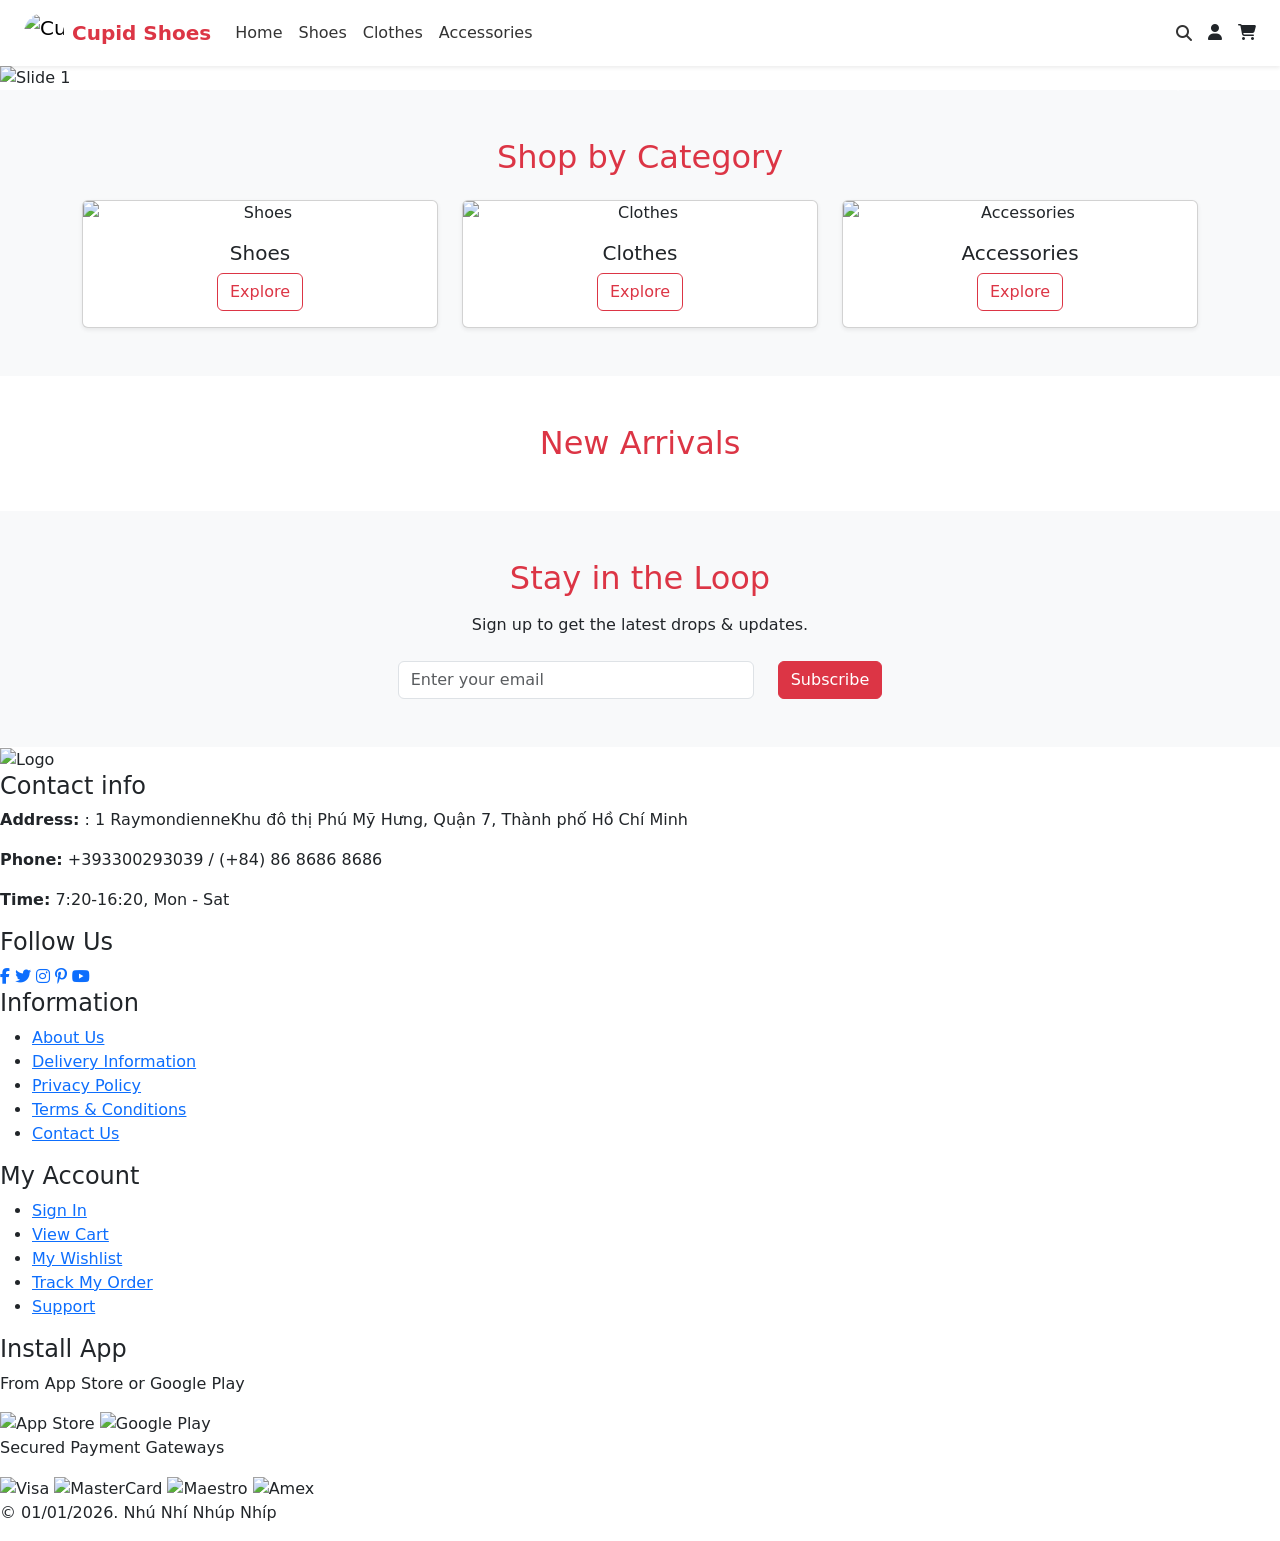
==== index.html @ 1f35897f "Update index.html footer" ====
<!DOCTYPE html>
<html lang="en">
<head>
  <meta charset="UTF-8" />
  <meta name="viewport" content="width=device-width, initial-scale=1.0" />
  <title>Cupid Store - Home</title>
  <link href="https://cdn.jsdelivr.net/npm/bootstrap@5.3.0/dist/css/bootstrap.min.css" rel="stylesheet">
  <link href="https://fonts.googleapis.com/css2?family=Poppins:wght@400;600&display=swap" rel="stylesheet" />
  <link rel="stylesheet" href="./assets/img/js/css/index.css" />
  <link rel="stylesheet" href="https://cdnjs.cloudflare.com/ajax/libs/font-awesome/6.5.0/css/all.min.css" />
</head>
<body>
    <!-- Navbar -->
  <nav class="navbar navbar-expand-lg bg-white shadow-sm sticky-top">
    <div class="container-fluid px-4">
      <a class="navbar-brand d-flex align-items-center" href="index.html">
        <img src="./Login/login-register/logo.png" alt="Cupid Logo" width="40" height="40" class="rounded-circle me-2">
        <strong class="text-danger">Cupid Shoes</strong>
      </a>
      <button class="navbar-toggler" type="button" data-bs-toggle="collapse" data-bs-target="#mainNav">
        <span class="navbar-toggler-icon"></span>
      </button>
      <div class="collapse navbar-collapse" id="mainNav">
        <ul class="navbar-nav me-auto mb-2 mb-lg-0">
          <li class="nav-item"><a class="nav-link" href="./index.html">Home</a></li>
          <li class="nav-item"><a class="nav-link" href="./Product/shoes.html">Shoes</a></li>
          <li class="nav-item"><a class="nav-link" href="./Product/clothes.html">Clothes</a></li>
          <li class="nav-item"><a class="nav-link" href="./Product/accessories.html">Accessories</a></li>
        </ul>
        <div class="d-flex align-items-center gap-3">
          <i class="fas fa-search nav-icon"></i>
          <a href="./Login/login-register/register.html" class="nav-icon text-dark">
            <i class="fas fa-user"></i>
          </a>
          <a href="./Product/cart.html" class="nav-icon text-dark">
            <i class="fas fa-shopping-cart"></i>
          </a>
        </div>
      </div>
    </div>
  </nav>

  <style>
    .nav-icon {
      color: #333;
      transition: color 0.3s ease;
      cursor: pointer;
    }
    .nav-icon:hover {
      color: #d63384;
    }
    .nav-link {
      font-weight: 500;
      color: #333;
      transition: color 0.3s ease;
    }
    .nav-link:hover,
    .nav-link.active {
      color: #d63384;
    }
    #searchBox.show {
      display: block !important;
    }
  </style>

  <!-- Carousel Hero -->
  <div id="heroCarousel" class="carousel slide" data-bs-ride="carousel">
    <div class="carousel-inner">
      <div class="carousel-item active">
        <img src="./assets/img/new1.png" class="d-block w-100" alt="Slide 1">
        <div class="carousel-caption d-none d-md-block">
          <h1 class="fw-bold">TỰ HÀO BẢN SẮC CÙNG BST ÁO THUN DẤU ẤN VIỆT NAM</h1>
          <p>Nơi ba miền đất nước được thể hiện sống động trên từng thiết kế.</p>
          <a href="#categories" class="btn btn-danger">Browse Collection</a>
        </div>
      </div>
      <div class="carousel-item">
        <img src="https://mir-s3-cdn-cf.behance.net/project_modules/1400/152ba8115397367.604df88ac7d2d.png" class="d-block w-100" alt="Slide 2">
        <div class="carousel-caption d-none d-md-block">
          <a href="#featured" class="btn btn-danger">Shop Now</a>
        </div>
      </div>
      <div class="carousel-item">
        <img src="https://mir-s3-cdn-cf.behance.net/project_modules/1400/152ba8115397367.604df88ac7d2d.png" class="d-block w-100" alt="Slide 2">
        <div class="carousel-caption d-none d-md-block">
          <a href="#featured" class="btn btn-danger">Shop Now</a>
        </div>
      </div>
    </div>
    <button class="carousel-control-prev" type="button" data-bs-target="#heroCarousel" data-bs-slide="prev">
      <span class="carousel-control-prev-icon"></span>
    </button>
    <button class="carousel-control-next" type="button" data-bs-target="#heroCarousel" data-bs-slide="next">
      <span class="carousel-control-next-icon"></span>
    </button>
  </div>

  <!-- Shop by Category -->
  <section id="categories" class="py-5 bg-light fade-in">
    <div class="container text-center">
      <h2 class="mb-4 text-danger">Shop by Category</h2>
      <div class="row g-4">
        <div class="col-md-4">
          <div class="card h-100 shadow-sm">
            <img src="https://i.pinimg.com/originals/d6/59/37/d659377a1cf730b60628f149ba012855.jpg" class="card-img-top" alt="Shoes">
            <div class="card-body">
              <h5 class="card-title">Shoes</h5>
              <a href="./Product/shoes.html" class="btn btn-outline-danger">Explore</a>
            </div>
          </div>
        </div>
        <div class="col-md-4">
          <div class="card h-100 shadow-sm">
            <img src="./assets/img/clothes brand.png" class="card-img-top" alt="Clothes">
            <div class="card-body">
              <h5 class="card-title">Clothes</h5>
              <a href="./Product/clothes.html" class="btn btn-outline-danger">Explore</a>
            </div>
          </div>
        </div>
        <div class="col-md-4">
          <div class="card h-100 shadow-sm">
            <img src="./assets/img/accessories brand.png" class="card-img-top" alt="Accessories">
            <div class="card-body">
              <h5 class="card-title">Accessories</h5>
              <a href="./Product/accessories.html" class="btn btn-outline-danger">Explore</a>
            </div>
          </div>
        </div>
      </div>
    </div>
  </section>

  <!-- Featured Products -->
  <section id="featured" class="py-5 fade-in">
    <div class="container text-center">
      <h2 class="mb-4 text-danger">New Arrivals</h2>
      <div class="row g-4">
      </div>
    </div>
  </section>

  <!-- Newsletter -->
  <section class="py-5 bg-light text-center">
    <div class="container">
      <h2 class="mb-3 text-danger">Stay in the Loop</h2>
      <p class="mb-4">Sign up to get the latest drops & updates.</p>
      <form class="row justify-content-center">
        <div class="col-md-4">
          <input type="email" class="form-control" placeholder="Enter your email" required />
        </div>
        <div class="col-auto">
          <button type="submit" class="btn btn-danger">Subscribe</button>
        </div>
      </form>
    </div>
  </section>

  <!-- Footer -->
   <footer class="footer">
        <div class="footer-container">
            <div class="footer-col contact-info">
                <img src="./logo.png" alt="Logo" class="footer-logo">
                <h4>Contact info</h4>
                <p><strong>Address:</strong> : 1 RaymondienneKhu đô thị Phú Mỹ Hưng, Quận 7, Thành phố Hồ Chí Minh</p>
                <p><strong>Phone:</strong> +393300293039 / (+84) 86 8686 8686</p>
                <p><strong>Time:</strong> 7:20-16:20, Mon - Sat</p>
                
                <h4 class="social-title">Follow Us</h4>
                <div class="social-icons">
                    <a href="#"><i class="fab fa-facebook-f"></i></a>
                    <a href="#"><i class="fab fa-twitter"></i></a>
                    <a href="#"><i class="fab fa-instagram"></i></a>
                    <a href="#"><i class="fab fa-pinterest-p"></i></a>
                    <a href="#"><i class="fab fa-youtube"></i></a>
                </div>
            </div>

            <div class="footer-col">
            <h4>Information</h4>
                <ul>
                    <li><a href="#">About Us</a></li>
                    <li><a href="#">Delivery Information</a></li>
                    <li><a href="#">Privacy Policy</a></li>
                    <li><a href="#">Terms & Conditions</a></li>
                    <li><a href="#">Contact Us</a></li>
                </ul>
            </div>

<div class="footer-col">
                <h4>My Account</h4>
                <ul>
                    <li><a href="#">Sign In</a></li>
                    <li><a href="#">View Cart</a></li>
                    <li><a href="#">My Wishlist</a></li>
                    <li><a href="#">Track My Order</a></li>
                    <li><a href="#">Support</a></li>
                </ul>
            </div>

            <div class="footer-col app-download">
                <h4>Install App</h4>
                <p>From App Store or Google Play</p>
                <div class="app-buttons">
                    <img src="https://via.placeholder.com/130x40?text=App+Store" alt="App Store">
                    <img src="https://via.placeholder.com/130x40?text=Google+Play" alt="Google Play">
                </div>
                <p class="secure-payment">Secured Payment Gateways</p>
                <div class="payment-icons">
                    <img src="https://via.placeholder.com/40x25?text=VISA" alt="Visa">
                    <img src="https://via.placeholder.com/40x25?text=MC" alt="MasterCard">
                    <img src="https://via.placeholder.com/40x25?text=Maestro" alt="Maestro">
                    <img src="https://via.placeholder.com/40x25?text=AMEX" alt="Amex">
                </div>
            </div>
        </div>

        <div class="footer-bottom">
            <p>&copy; 01/01/2026. Nhú Nhí Nhúp Nhíp</p>
        </div>
    </footer>

  <script src="https://cdn.jsdelivr.net/npm/bootstrap@5.3.0/dist/js/bootstrap.bundle.min.js"></script>
  <script type="module" src="./assets/img/js/Index.js"></script>
</body>
</html>
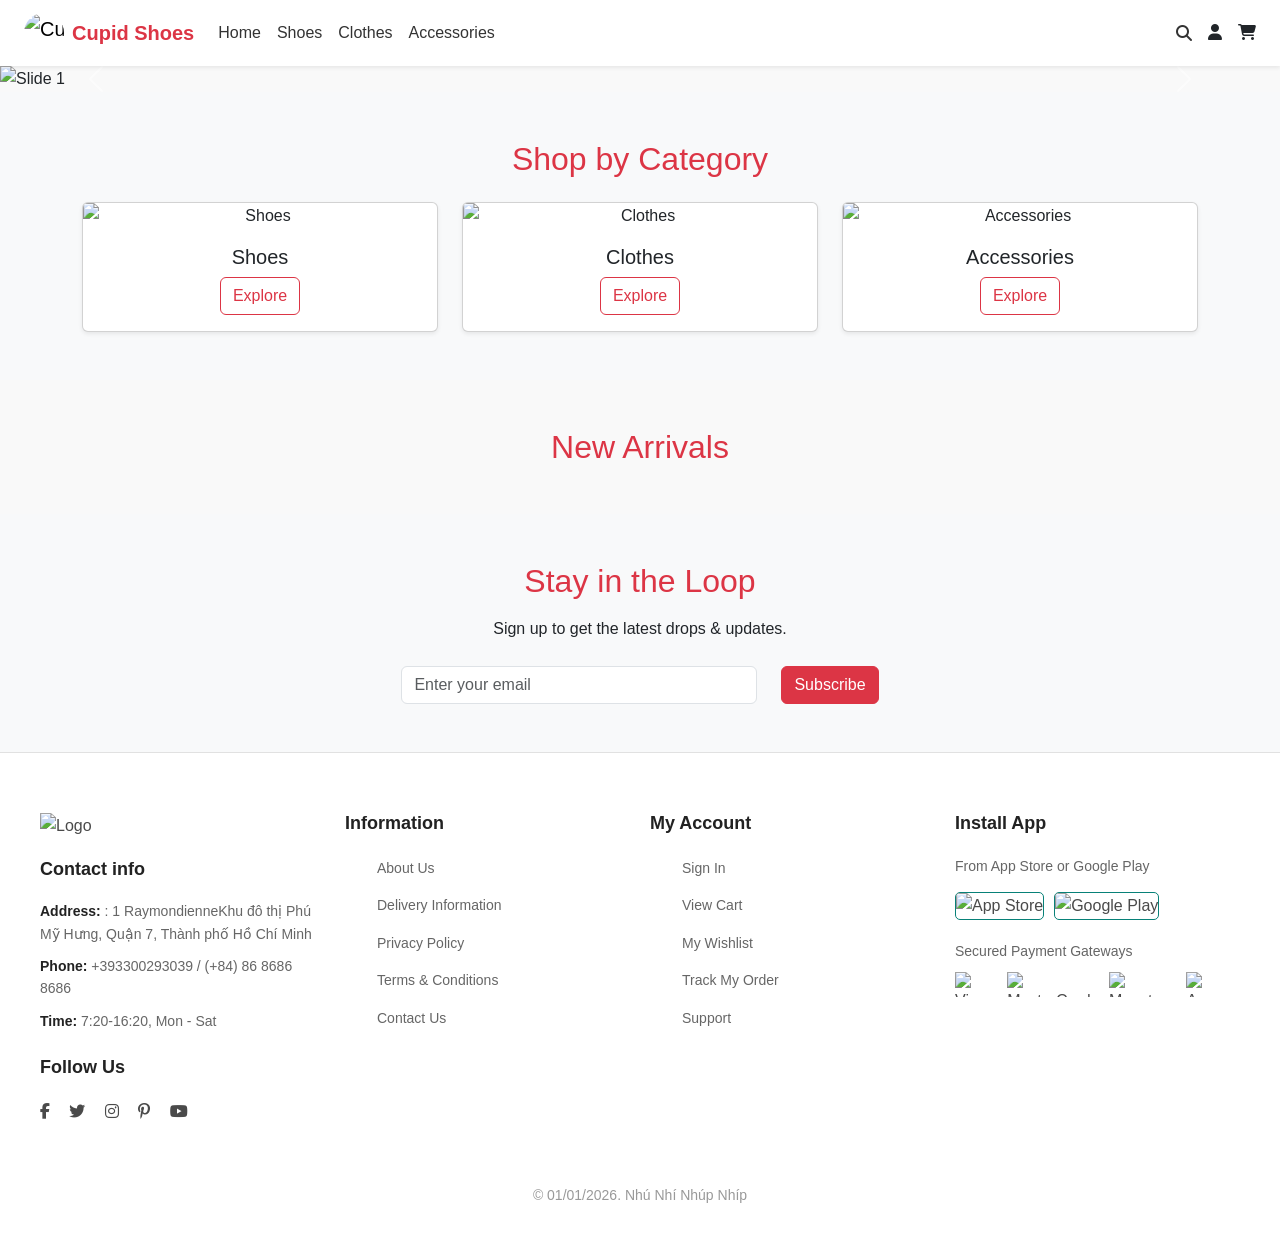
==== commit eb790ed1: "Update index.html" ====
--- a/index.html
+++ b/index.html
@@ -8,6 +8,7 @@
   <link href="https://fonts.googleapis.com/css2?family=Poppins:wght@400;600&display=swap" rel="stylesheet" />
   <link rel="stylesheet" href="./assets/img/js/css/index.css" />
   <link rel="stylesheet" href="https://cdnjs.cloudflare.com/ajax/libs/font-awesome/6.5.0/css/all.min.css" />
+  <link rel="stylesheet" href="Login/login-register/footer.css">
 </head>
 <body>
     <!-- Navbar -->
--- a/Login/login-register/footer.css
+++ b/Login/login-register/footer.css
@@ -0,0 +1,137 @@
+* {
+    box-sizing: border-box;
+    margin: 0;
+    padding: 0;
+}
+
+body {
+    font-family: Arial, sans-serif; 
+    line-height: 1.6;
+    background-color: #f9f9f9; 
+}
+
+/* --- FOOTER STYLES --- */
+.footer {
+    background-color: #ffffff;
+    padding: 60px 40px 20px;
+    color: #4a4a4a;
+    border-top: 1px solid #e1e1e1;
+}
+
+.footer-container {
+    display: flex;
+    flex-wrap: wrap;
+    justify-content: space-between; 
+    max-width: 1200px;
+    margin: 0 auto;
+    gap: 20px;
+}
+
+.footer-col {
+    flex: 1; 
+    min-width: 220px; 
+}
+
+.footer-col h4 {
+    font-size: 18px;
+    color: #222;
+    margin-bottom: 20px;
+    font-weight: bold;
+}
+
+.footer-col p {
+    font-size: 14px;
+    margin-bottom: 10px;
+    color: #666;
+}
+
+.footer-col p strong {
+    color: #222;
+}
+
+.footer-col ul {
+    list-style: none;
+}
+
+.footer-col ul li {
+    margin-bottom: 12px;
+}
+
+.footer-col ul li a {
+    text-decoration: none;
+    color: #666;
+    font-size: 14px;
+    transition: color 0.3s ease;
+}
+
+.footer-col ul li a:hover {
+    color: #088178; 
+}
+
+.footer-logo {
+    margin-bottom: 20px;
+    max-width: 100%;
+}
+
+.social-title {
+    margin-top: 25px;
+}
+
+.social-icons a {
+    color: #4a4a4a;
+    margin-right: 15px;
+    font-size: 16px;
+    transition: color 0.3s ease;
+}
+
+.social-icons a:hover {
+    color: #088178;
+}
+
+.app-buttons {
+    display: flex;
+    gap: 10px;
+    margin-top: 15px;
+    margin-bottom: 20px;
+}
+
+.app-buttons img {
+    border: 1px solid #088178; 
+    border-radius: 5px;
+    height: auto;
+    max-width: 100%;
+    cursor: pointer;
+}
+
+.secure-payment {
+    margin-top: 20px;
+    margin-bottom: 15px;
+}
+
+.payment-icons {
+    display: flex;
+    gap: 8px;
+}
+
+.payment-icons img {
+    height: 25px;
+    object-fit: contain;
+}
+
+.footer-bottom {
+    text-align: center;
+    margin-top: 40px;
+    padding-top: 20px;
+    font-size: 14px;
+    color: #999;
+}
+
+@media (max-width: 768px) {
+    .footer-container {
+        flex-direction: column; 
+    }
+    
+    .footer-col {
+        margin-bottom: 30px;
+    }
+}
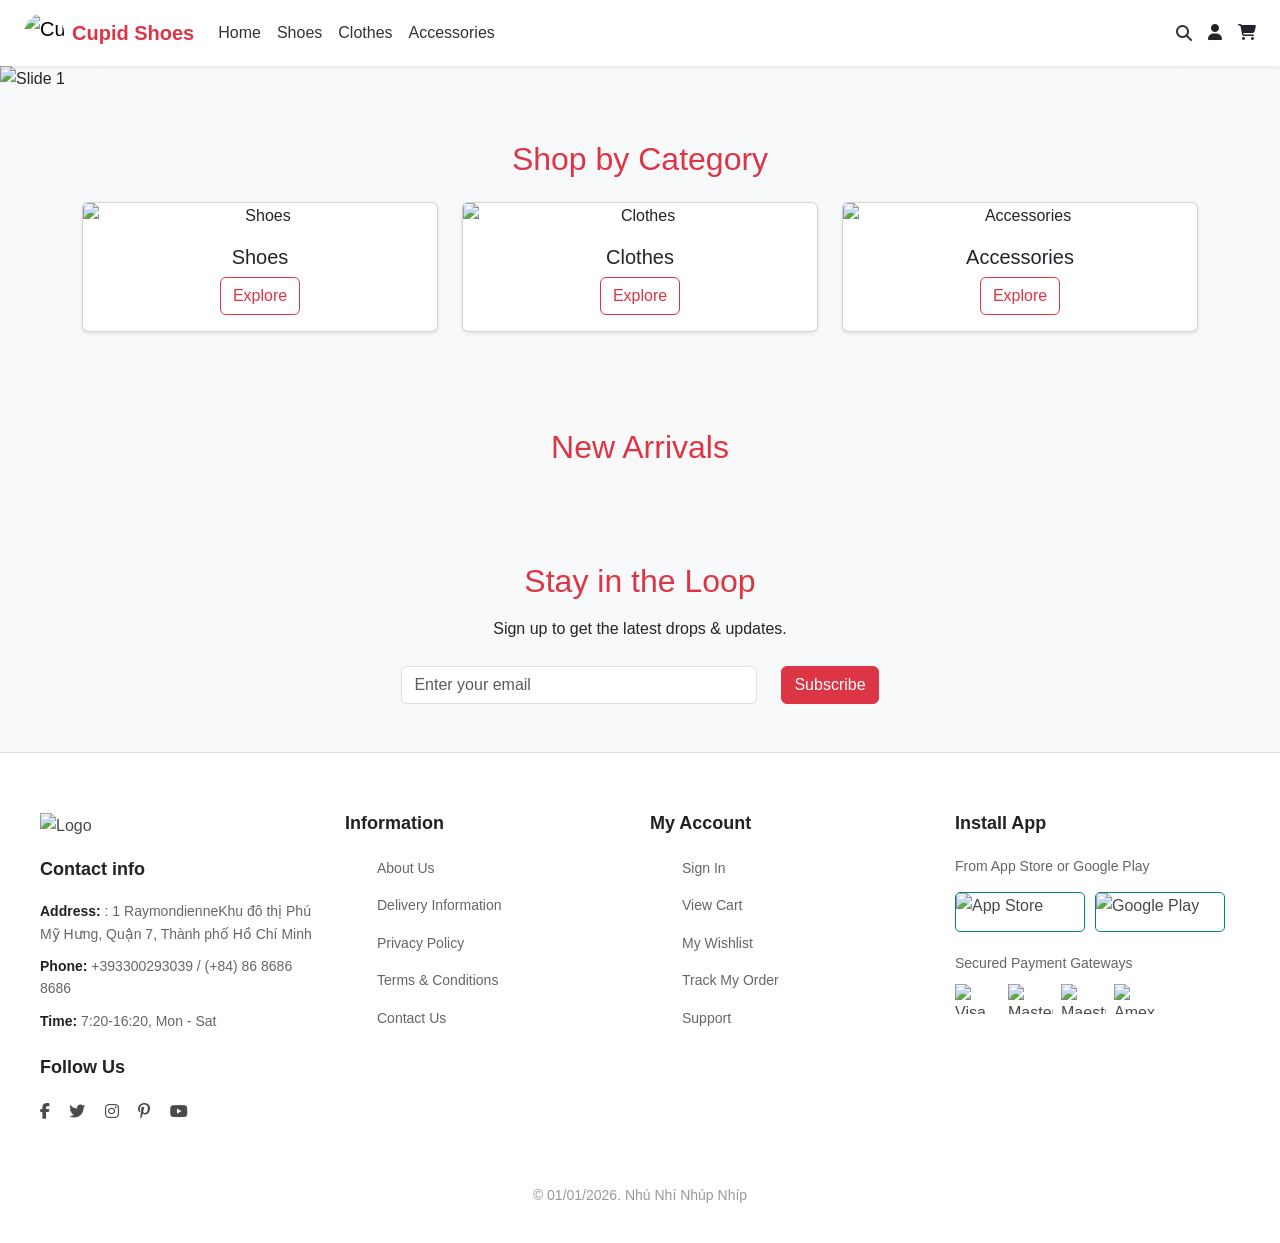
==== commit c3ad5f23: "Update index.html" ====
--- a/index.html
+++ b/index.html
@@ -161,7 +161,7 @@
    <footer class="footer">
         <div class="footer-container">
             <div class="footer-col contact-info">
-                <img src="./logo.png" alt="Logo" class="footer-logo">
+                <img src="Login/login-register/logo.png" alt="Logo" class="footer-logo">
                 <h4>Contact info</h4>
                 <p><strong>Address:</strong> : 1 RaymondienneKhu đô thị Phú Mỹ Hưng, Quận 7, Thành phố Hồ Chí Minh</p>
                 <p><strong>Phone:</strong> +393300293039 / (+84) 86 8686 8686</p>
--- a/Login/login-register/footer.css
+++ b/Login/login-register/footer.css
@@ -1,3 +1,4 @@
+/* Reset CSS cơ bản để đồng nhất trên các trình duyệt */
 * {
     box-sizing: border-box;
     margin: 0;
@@ -5,9 +6,9 @@
 }
 
 body {
-    font-family: Arial, sans-serif; 
+    font-family: Arial, sans-serif;
     line-height: 1.6;
-    background-color: #f9f9f9; 
+    background-color: #f9f9f9;
 }
 
 /* --- FOOTER STYLES --- */
@@ -21,15 +22,15 @@
 .footer-container {
     display: flex;
     flex-wrap: wrap;
-    justify-content: space-between; 
+    justify-content: space-between;
     max-width: 1200px;
     margin: 0 auto;
     gap: 20px;
 }
 
 .footer-col {
-    flex: 1; 
-    min-width: 220px; 
+    flex: 1;
+    min-width: 220px;
 }
 
 .footer-col h4 {
@@ -68,9 +69,13 @@
     color: #088178; 
 }
 
+/* --- ĐÃ FIX: KHÓA KÍCH THƯỚC LOGO CHÍNH --- */
 .footer-logo {
     margin-bottom: 20px;
-    max-width: 100%;
+    height: 45px; 
+    width: auto; 
+    max-width: 100%; 
+    object-fit: contain; 
 }
 
 .social-title {
@@ -95,11 +100,13 @@
     margin-bottom: 20px;
 }
 
+/* KHÓA KÍCH THƯỚC LOGO TẢI APP */
 .app-buttons img {
-    border: 1px solid #088178; 
+    border: 1px solid #088178;
     border-radius: 5px;
-    height: auto;
-    max-width: 100%;
+    height: 40px; 
+    width: 130px;
+    object-fit: contain; 
     cursor: pointer;
 }
 
@@ -114,10 +121,12 @@
 }
 
 .payment-icons img {
-    height: 25px;
-    object-fit: contain;
+    height: 30px; 
+    width: 45px; 
+    object-fit: contain; 
 }
 
+/* --- COPYRIGHT --- */
 .footer-bottom {
     text-align: center;
     margin-top: 40px;
@@ -126,9 +135,10 @@
     color: #999;
 }
 
+/* --- RESPONSIVE CHO ĐIỆN THOẠI --- */
 @media (max-width: 768px) {
     .footer-container {
-        flex-direction: column; 
+        flex-direction: column;
     }
     
     .footer-col {
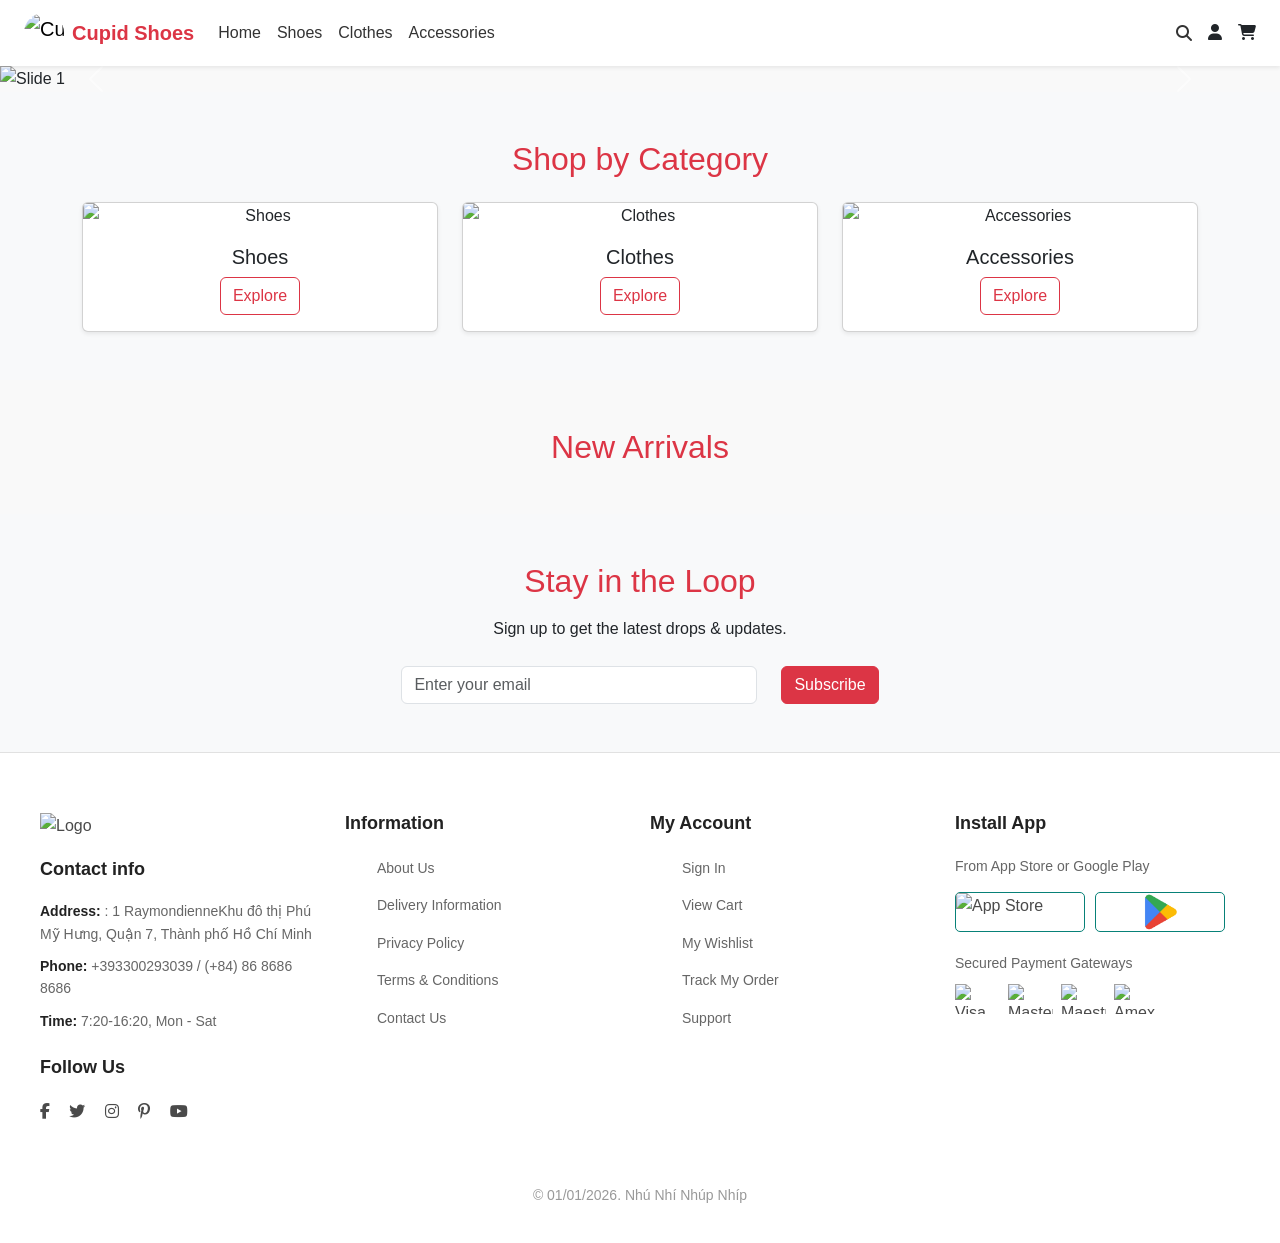
==== commit 62b9aae1: "Update index.html" ====
--- a/index.html
+++ b/index.html
@@ -204,7 +204,7 @@
                 <p>From App Store or Google Play</p>
                 <div class="app-buttons">
                     <img src="https://via.placeholder.com/130x40?text=App+Store" alt="App Store">
-                    <img src="https://via.placeholder.com/130x40?text=Google+Play" alt="Google Play">
+                    <img src="ggplay.png" alt="Google Play">
                 </div>
                 <p class="secure-payment">Secured Payment Gateways</p>
                 <div class="payment-icons">
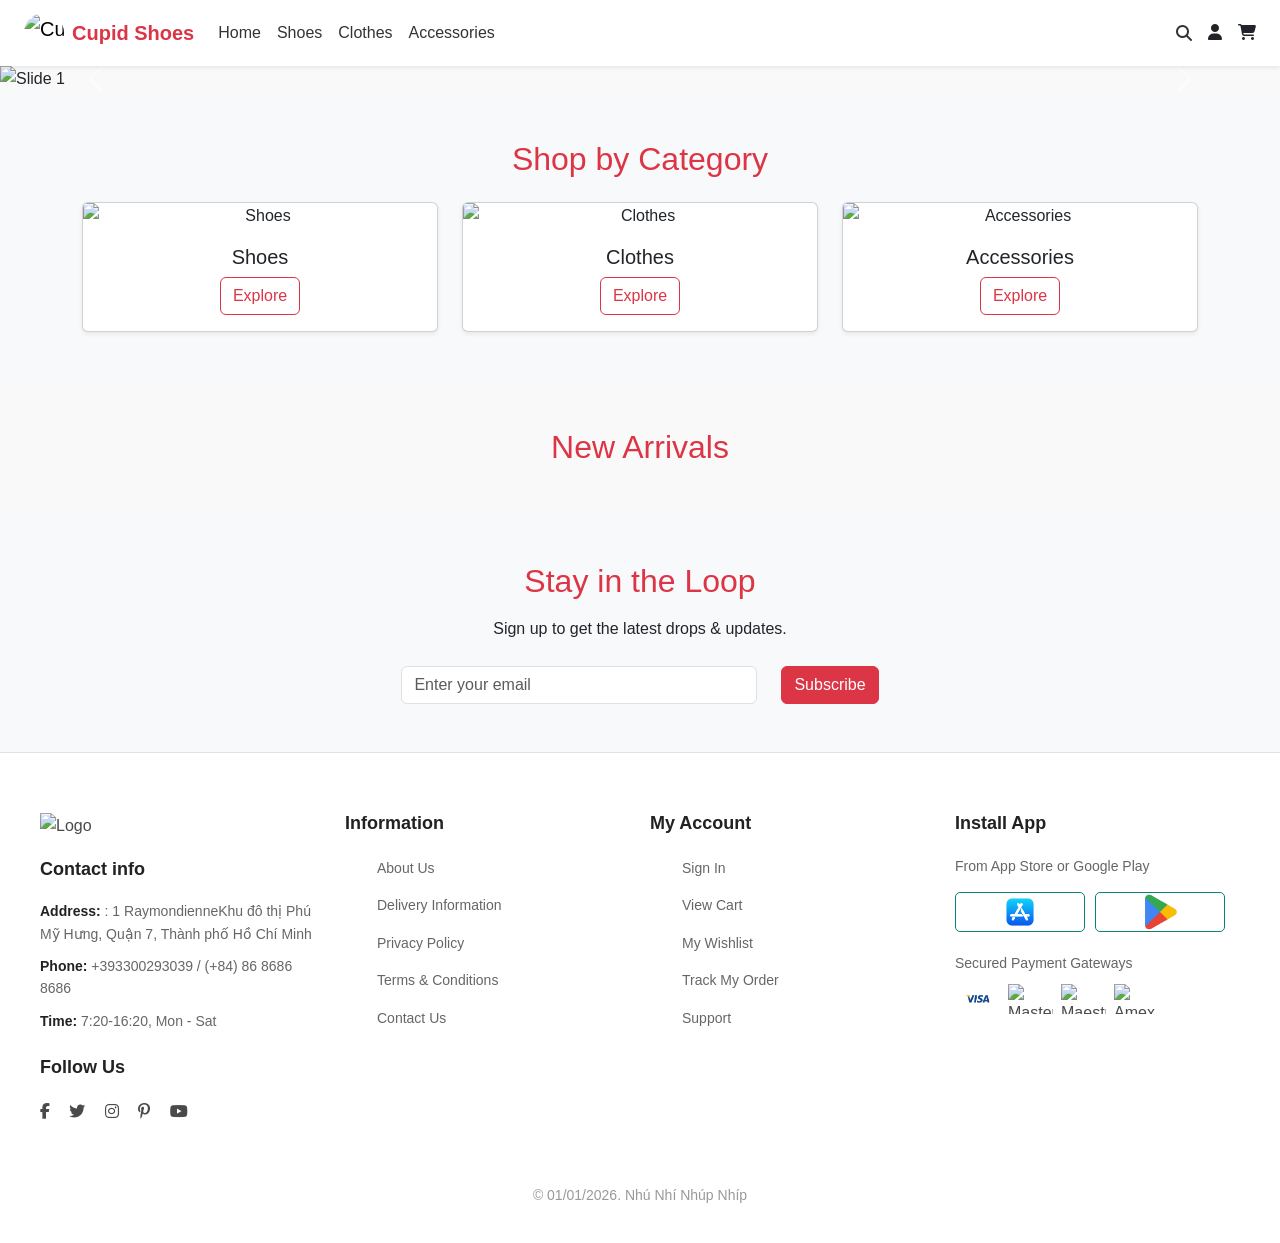
==== commit c448f692: "Update index.html" ====
--- a/index.html
+++ b/index.html
@@ -203,12 +203,12 @@
                 <h4>Install App</h4>
                 <p>From App Store or Google Play</p>
                 <div class="app-buttons">
-                    <img src="https://via.placeholder.com/130x40?text=App+Store" alt="App Store">
+                    <img src="applepstore.png" alt="App Store">
                     <img src="ggplay.png" alt="Google Play">
                 </div>
                 <p class="secure-payment">Secured Payment Gateways</p>
                 <div class="payment-icons">
-                    <img src="https://via.placeholder.com/40x25?text=VISA" alt="Visa">
+                    <img src="visa.png" alt="Visa">
                     <img src="https://via.placeholder.com/40x25?text=MC" alt="MasterCard">
                     <img src="https://via.placeholder.com/40x25?text=Maestro" alt="Maestro">
                     <img src="https://via.placeholder.com/40x25?text=AMEX" alt="Amex">
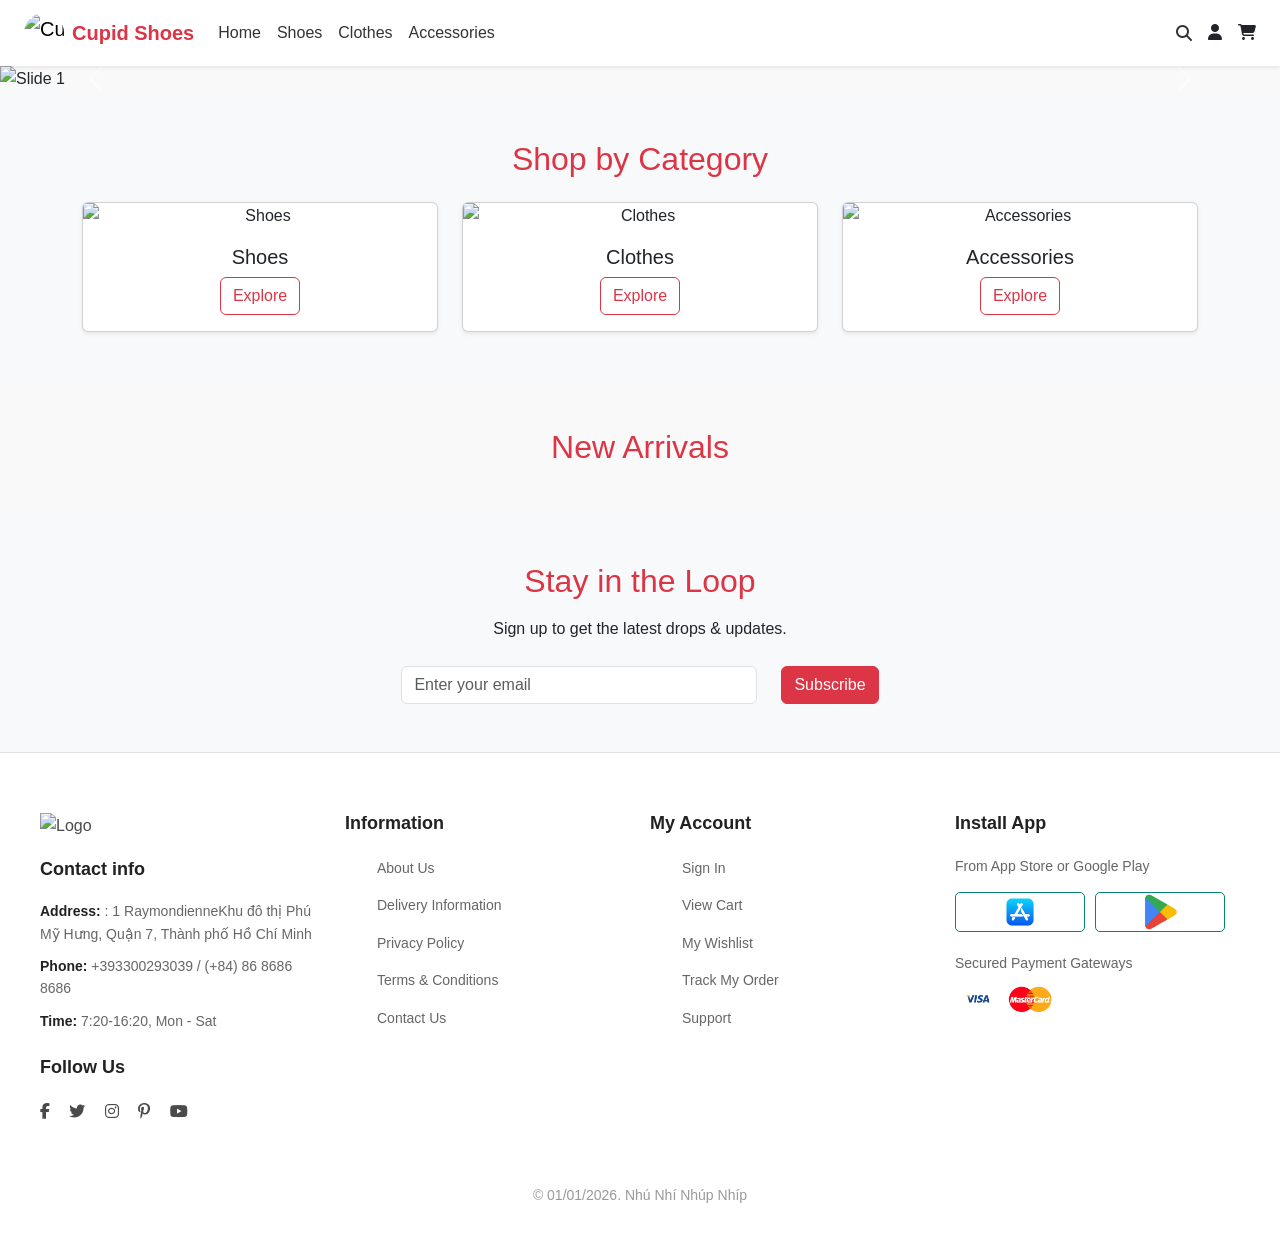
==== commit d1fe9193: "Update index.html" ====
--- a/index.html
+++ b/index.html
@@ -209,9 +209,8 @@
                 <p class="secure-payment">Secured Payment Gateways</p>
                 <div class="payment-icons">
                     <img src="visa.png" alt="Visa">
-                    <img src="https://via.placeholder.com/40x25?text=MC" alt="MasterCard">
-                    <img src="https://via.placeholder.com/40x25?text=Maestro" alt="Maestro">
-                    <img src="https://via.placeholder.com/40x25?text=AMEX" alt="Amex">
+                    <img src="mastercard.png" alt="MasterCard">
+                    
                 </div>
             </div>
         </div>
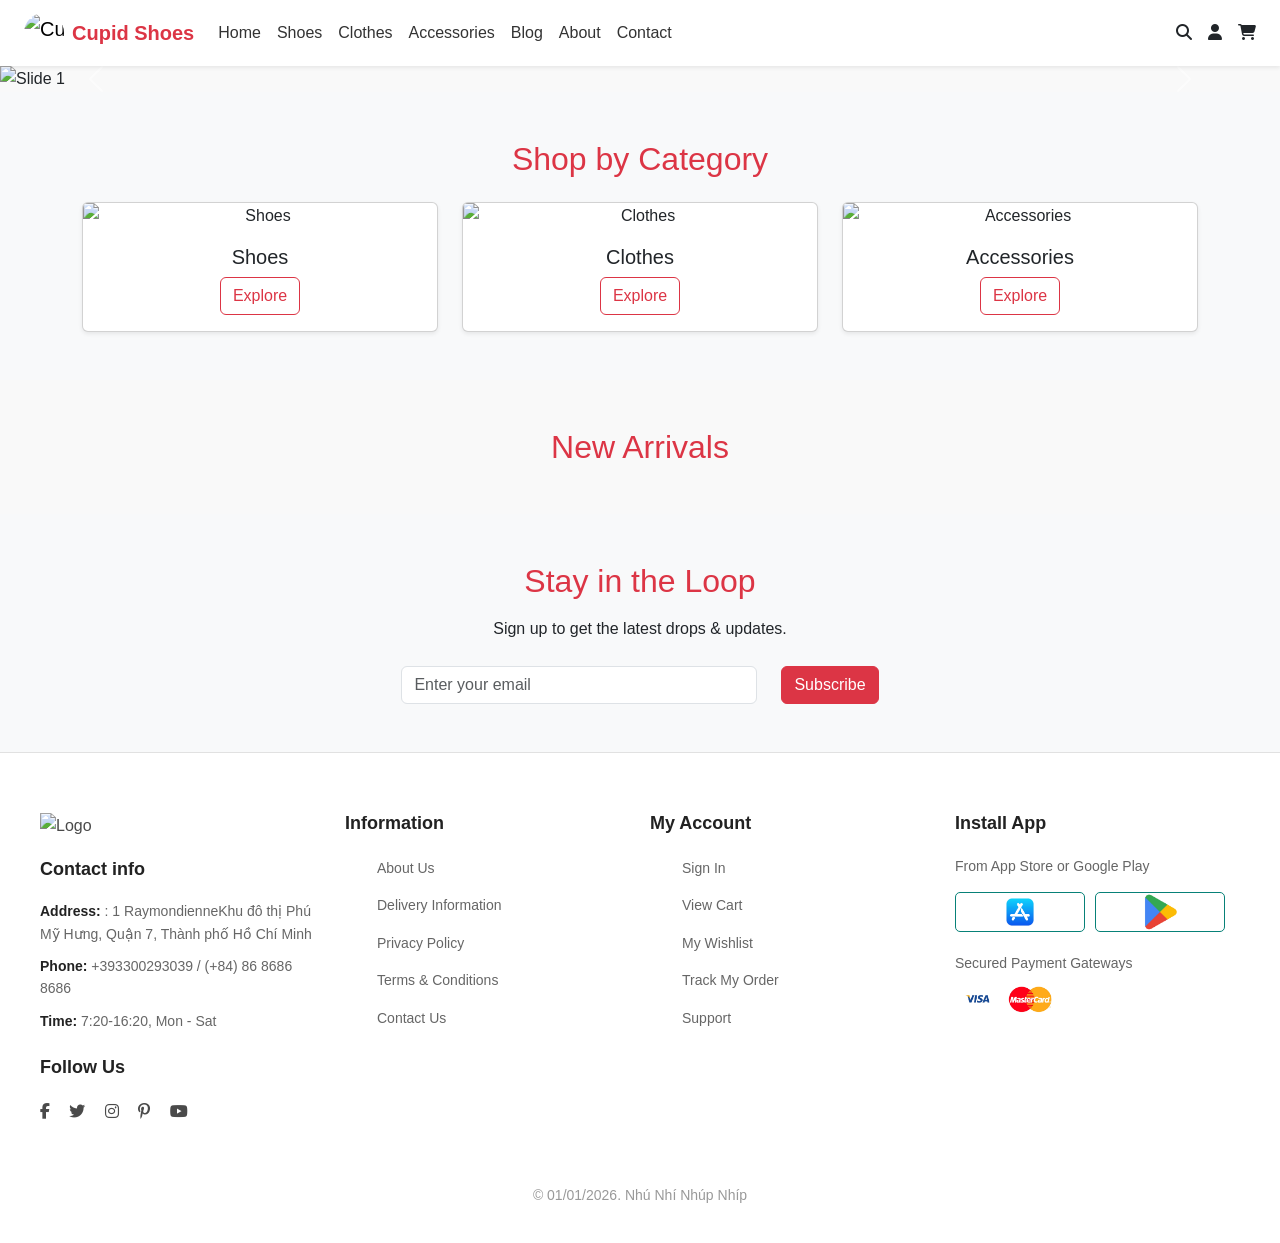
==== commit 36ed655b: "Update index.html â" ====
--- a/index.html
+++ b/index.html
@@ -11,35 +11,57 @@
   <link rel="stylesheet" href="Login/login-register/footer.css">
 </head>
 <body>
-    <!-- Navbar -->
-  <nav class="navbar navbar-expand-lg bg-white shadow-sm sticky-top">
-    <div class="container-fluid px-4">
-      <a class="navbar-brand d-flex align-items-center" href="index.html">
-        <img src="./Login/login-register/logo.png" alt="Cupid Logo" width="40" height="40" class="rounded-circle me-2">
-        <strong class="text-danger">Cupid Shoes</strong>
-      </a>
-      <button class="navbar-toggler" type="button" data-bs-toggle="collapse" data-bs-target="#mainNav">
-        <span class="navbar-toggler-icon"></span>
-      </button>
-      <div class="collapse navbar-collapse" id="mainNav">
-        <ul class="navbar-nav me-auto mb-2 mb-lg-0">
-          <li class="nav-item"><a class="nav-link" href="./index.html">Home</a></li>
-          <li class="nav-item"><a class="nav-link" href="./Product/shoes.html">Shoes</a></li>
-          <li class="nav-item"><a class="nav-link" href="./Product/clothes.html">Clothes</a></li>
-          <li class="nav-item"><a class="nav-link" href="./Product/accessories.html">Accessories</a></li>
-        </ul>
-        <div class="d-flex align-items-center gap-3">
-          <i class="fas fa-search nav-icon"></i>
-          <a href="./Login/login-register/register.html" class="nav-icon text-dark">
-            <i class="fas fa-user"></i>
-          </a>
-          <a href="./Product/cart.html" class="nav-icon text-dark">
-            <i class="fas fa-shopping-cart"></i>
-          </a>
-        </div>
-      </div>
-    </div>
-  </nav>
+<!-- Navbar -->
+<nav class="navbar navbar-expand-lg bg-white shadow-sm sticky-top">
+  <div class="container-fluid px-4">
+    <a class="navbar-brand d-flex align-items-center" href="./index.html">
+      <img src="./Login/login-register/logo.png" alt="Cupid Logo" width="40" height="40" class="rounded-circle me-2">
+      <strong class="text-danger">Cupid Shoes</strong>
+    </a>
+
+    <button class="navbar-toggler" type="button" data-bs-toggle="collapse" data-bs-target="#mainNav" aria-controls="mainNav" aria-expanded="false" aria-label="Toggle navigation">
+      <span class="navbar-toggler-icon"></span>
+    </button>
+
+    <div class="collapse navbar-collapse" id="mainNav">
+      <ul class="navbar-nav me-auto mb-2 mb-lg-0">
+        <li class="nav-item">
+          <a class="nav-link" href="./index.html">Home</a>
+        </li>
+        <li class="nav-item">
+          <a class="nav-link" href="./Product/shoes.html">Shoes</a>
+        </li>
+        <li class="nav-item">
+          <a class="nav-link" href="./Product/clothes.html">Clothes</a>
+        </li>
+        <li class="nav-item">
+          <a class="nav-link" href="./Product/accessories.html">Accessories</a>
+        </li>
+        <li class="nav-item">
+          <a class="nav-link" href="./pages/blog.html">Blog</a>
+        </li>
+        <li class="nav-item">
+          <a class="nav-link" href="./pages/about.html">About</a>
+        </li>
+        <li class="nav-item">
+          <a class="nav-link" href="./pages/contact.html">Contact</a>
+        </li>
+      </ul>
+
+      <div class="d-flex align-items-center gap-3">
+        <a href="#" class="nav-icon text-dark">
+          <i class="fas fa-search"></i>
+        </a>
+        <a href="./Login/login-register/register.html" class="nav-icon text-dark">
+          <i class="fas fa-user"></i>
+        </a>
+        <a href="./Product/cart.html" class="nav-icon text-dark">
+          <i class="fas fa-shopping-cart"></i>
+        </a>
+      </div>
+    </div>
+  </div>
+</nav>
 
   <style>
     .nav-icon {
